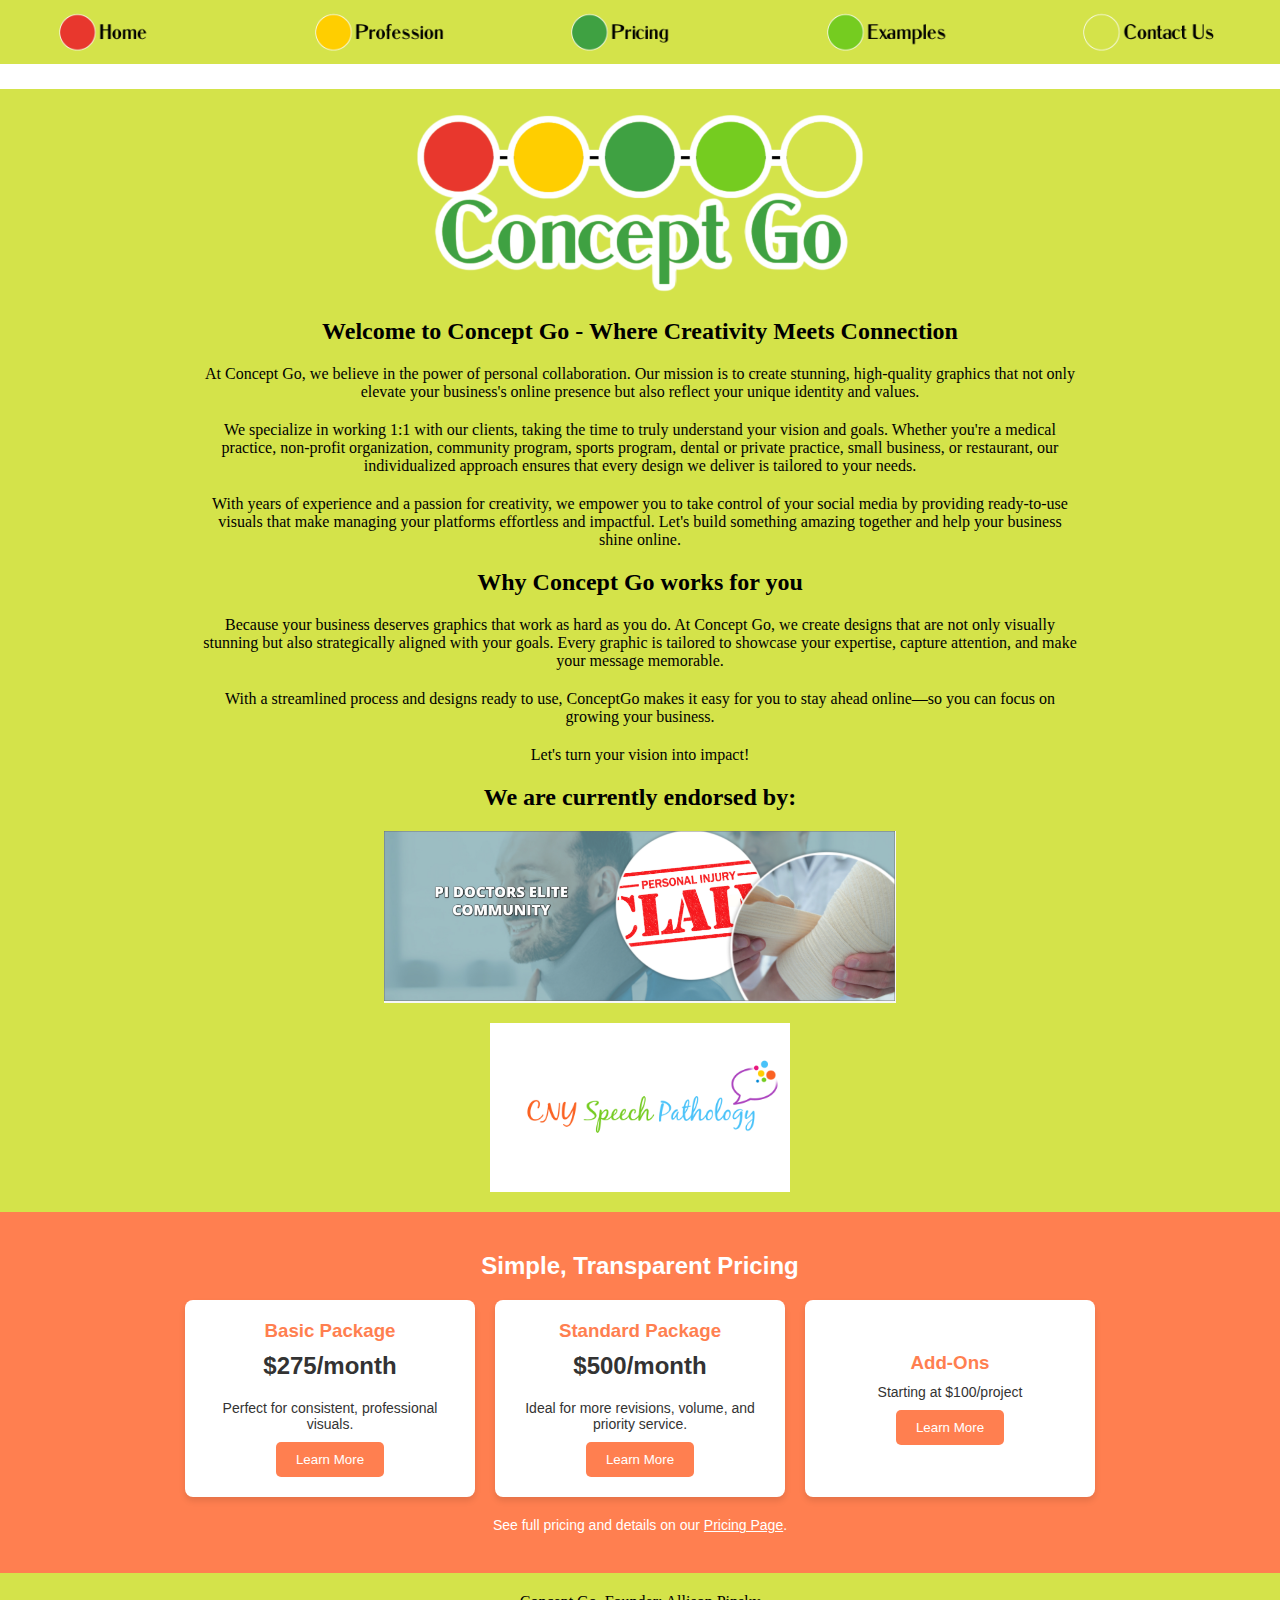
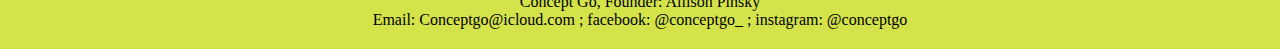
==== index.html @ bd17afea "Add files via upload" ====
<!DOCTYPE html>
<html lang="en">
<head>
    <meta charset="UTF-8">
    <meta name="viewport" content="width=device-width, initial-scale=1.0">
    <title>Concept Go</title>
    <style>
        body {
            background-color: #D4E34A;
            margin: 0;
            padding: 0;
            box-sizing: border-box;
            overflow-x: hidden; /* Prevent horizontal scrolling */
        }
        #content {
            width: 100%;
            margin: 0 auto;
        }
        h2, h3, p {
            margin: 20px auto;
            max-width: 1200px;
            text-align: center;
            margin-left: 200px;
            margin-right: 200px;
        }
        #top_bar {
            background-color: rgb(255, 255, 255);
            height: 25px; /* Halved height */
        }
        table {
            width: 100%;
            border-collapse: collapse;
        }
        table th {
            text-align: center;
            padding: 10px;
        }
        img {
            max-width: 100%;
            height: auto;
            display: block;
            margin: auto;
        }
    </style>
</head>
<body>
    
    <table>
        <thead>
            <tr>
                <th><a href="ACindex.html"><img src="Logo Home CG.png" alt = "HOME" width = 150px></th>
                <th><a href="ProfessionCG.html"><img src="Cody- Profession (1).png" alt = "profession" width = 150px></th>
                <th><a href="Pricing Page.html"><img src="Logo pricing cg.png" alt = "profession" width = 150px></th>
                <th><a href="Example Page.html"><img src="logo examples CG.png" alt = "profession" width = 150px></th>
                <th><a href="Contact Us Page.html"><img src="logo contact us CG.png" alt = "profession" width = 150px></th>
            </tr>
        </thead>
    </table>

    <div id="top_bar"></div> <!-- White bar with no text -->

    <h2><img src="Cody version - website.png" alt="Banner Image"></h2>

    <h2>Welcome to Concept Go - Where Creativity Meets Connection</h2>
    <p>At Concept Go, we believe in the power of personal collaboration. Our mission is to create stunning, high-quality graphics that not only elevate your business's online presence but also reflect your unique identity and values.</p>
     <p>We specialize in working 1:1 with our clients, taking the time to truly understand your vision and goals. Whether you're a medical practice, non-profit organization, community program, sports program, dental or private practice, small business, or restaurant, our individualized approach ensures that every design we deliver is tailored to your needs.</p>
     <p> With years of experience and a passion for creativity, we empower you to take control of your social media by providing ready-to-use visuals that make managing your platforms effortless and impactful. Let's build something amazing together and help your business shine online.</p>




     
    
    <h2>Why Concept Go works for you</h2>
    <p>Because your business deserves graphics that work as hard as you do. At Concept Go, we create designs that are not only visually stunning but also strategically aligned with your goals. Every graphic is tailored to showcase your expertise, capture attention, and make your message memorable.</p>
    <p>With a streamlined process and designs ready to use, ConceptGo makes it easy for you to stay ahead online—so you can focus on growing your business.</p>
    <p>Let's turn your vision into impact!</p>




    <h2>We are currently endorsed by:</h2>
    <div style="position: relative; text-align: center; width: 40%; margin: auto;">
        <img src="PI doctors.png" alt="PI Doctors">
    </div>
<p></p>

    <img src="Emilia Logo transparent copy 2.png" width = 300px>



    <p></p>
 




    <div style="text-align: center; background-color: #FF7F50; padding: 20px; color: #fff; font-family: Arial, sans-serif;">
        <h2>Simple, Transparent Pricing</h2>
<div style="display: flex; justify-content: center; gap: 20px; margin-top: 20px;">
  <!-- Basic Package -->
  <div style="background-color: #fff; color: #333; padding: 20px; border-radius: 8px; box-shadow: 0 4px 6px rgba(0,0,0,0.1); width: 250px; text-align: center; display: flex; flex-direction: column; align-items: center; justify-content: center;">
    <h3 style="color: #FF7F50; margin: 0;">Basic Package</h3>
    <p style="font-size: 24px; font-weight: bold; margin: 10px 0;">$275/month</p>
    <p style="font-size: 14px; margin: 10px 0;">Perfect for consistent, professional visuals.</p>
    <a href="Pricing Page.html" style="text-decoration: none;">
      <button style="background-color: #FF7F50; color: #fff; border: none; padding: 10px 20px; border-radius: 5px; cursor: pointer;">
        Learn More
      </button>
    </a>
  </div>
  <!-- Standard Package -->
  <div style="background-color: #fff; color: #333; padding: 20px; border-radius: 8px; box-shadow: 0 4px 6px rgba(0,0,0,0.1); width: 250px; text-align: center; display: flex; flex-direction: column; align-items: center; justify-content: center;">
    <h3 style="color: #FF7F50; margin: 0;">Standard Package</h3>
    <p style="font-size: 24px; font-weight: bold; margin: 10px 0;">$500/month</p>
    <p style="font-size: 14px; margin: 10px 0;">Ideal for more revisions, volume, and priority service.</p>
    <a href="Pricing Page.html" style="text-decoration: none;">
      <button style="background-color: #FF7F50; color: #fff; border: none; padding: 10px 20px; border-radius: 5px; cursor: pointer;">
        Learn More
      </button>
    </a>
  </div>
  <!-- Add-Ons -->
  <div style="background-color: #fff; color: #333; padding: 20px; border-radius: 8px; box-shadow: 0 4px 6px rgba(0,0,0,0.1); width: 250px; text-align: center; display: flex; flex-direction: column; align-items: center; justify-content: center;">
    <h3 style="color: #FF7F50; margin: 0;">Add-Ons</h3>
    <p style="font-size: 14px; margin: 10px 0;">Starting at $100/project</p>
    <a href="Pricing Page.html" style="text-decoration: none;">
      <button style="background-color: #FF7F50; color: #fff; border: none; padding: 10px 20px; border-radius: 5px; cursor: pointer;">
        Learn More
      </button>
    </a>
  </div>
</div>
<p style="margin-top: 20px; font-size: 14px;">
  See full pricing and details on our <a href="Pricing Page.html" style="color: #fff; text-decoration: underline;">Pricing Page</a>.
</p>
</div>
    
    

    <p> Concept Go,    Founder: Allison Pinsky  <br>  
        Email: Conceptgo@icloud.com ;  facebook: @conceptgo_ ;   instagram: @conceptgo</p>
</body>
</html>
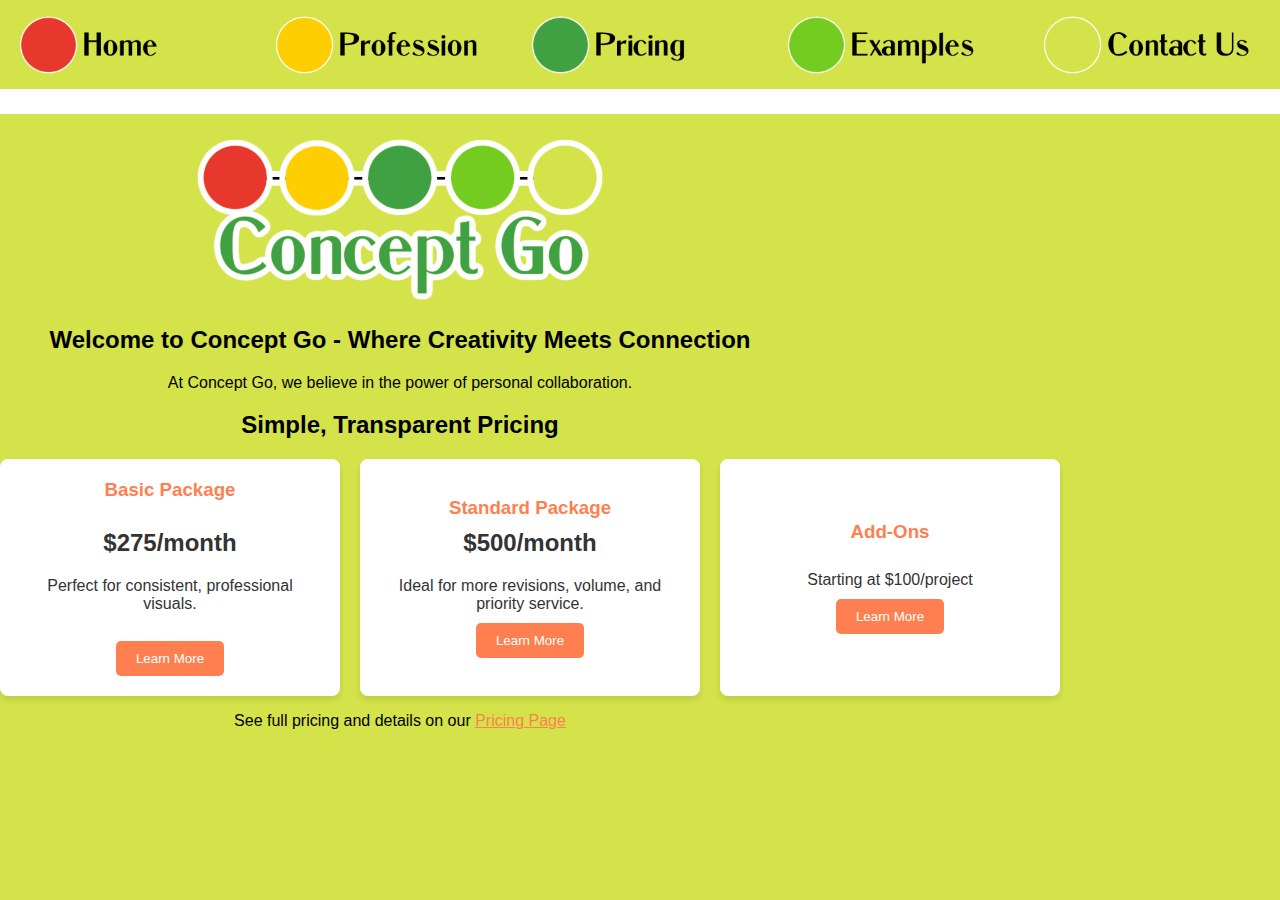
==== commit 86d4ce3a: "Add files via upload" ====
--- a/index.html
+++ b/index.html
@@ -1,144 +1,156 @@
 <!DOCTYPE html>
 <html lang="en">
 <head>
-    <meta charset="UTF-8">
-    <meta name="viewport" content="width=device-width, initial-scale=1.0">
-    <title>Concept Go</title>
-    <style>
-        body {
+<meta charset="UTF-8">
+<meta name="viewport" content="width=device-width, initial-scale=1.0">
+<meta http-equiv="X-UA-Compatible" content="ie=edge">
+<title>Concept Go</title>
+<style>
+body {
             background-color: #D4E34A;
-            margin: 0;
-            padding: 0;
-            box-sizing: border-box;
-            overflow-x: hidden; /* Prevent horizontal scrolling */
-        }
-        #content {
-            width: 100%;
-            margin: 0 auto;
-        }
-        h2, h3, p {
-            margin: 20px auto;
-            max-width: 1200px;
+            margin: 0px;
+            padding: 0px;
+            box-sizing:border-box;
+            overflow-x: hidden;
+            font-family: Arial, sans-serif;
+}
+
+#content {
+          width: 100%;
+          margin: 0 auto;
+}
+   
+h2, h3, p {
+            margin: 20 px auto;
+            max-width: 800px;
             text-align: center;
-            margin-left: 200px;
-            margin-right: 200px;
-        }
-        #top_bar {
-            background-color: rgb(255, 255, 255);
-            height: 25px; /* Halved height */
-        }
-        table {
-            width: 100%;
-            border-collapse: collapse;
-        }
-        table th {
-            text-align: center;
-            padding: 10px;
-        }
-        img {
-            max-width: 100%;
-            height: auto;
-            display: block;
-            margin: auto;
-        }
-    </style>
+}
+
+#top_bar {
+  background-color: #fff;
+  height: 25px;
+}
+table {
+  width: 100%;
+  border-collapse: collapse;
+}
+table th {
+  text-align: center;
+  padding: 10px;
+}
+img {
+  max-width: 100%;
+  height: auto;
+  display: block;
+  margin: auto;
+}
+
+/* Responsive Pricing Section */
+.pricing-container {
+  display: flex;
+  flex-wrap: wrap;
+  justify-content: flex;
+  gap: 20px;
+  margin-top: 20px;
+}
+ 
+
+.pricing-card {
+  background-color:#fff ;
+  color: #333;
+  padding: 20px;
+  border-radius: 8px;
+  box-shadow: 0 4px 6px rgba(0,0,0,0.1);
+  width: 100%;
+  max-width: 300px;
+  text-align: center;
+  display: flex;
+  flex-direction: column;
+  align-items: center;
+  justify-content: center;
+}
+
+.pricing-card h3 {
+  color: #FF7F50;
+  margin: 0;
+  }
+.pricing-card p {
+  margin: 10px 0;
+}
+.pricing-card a {
+ text-decoration: none;
+}
+.pricing-card button {
+ background-color: #FF7F50;
+ color: #fff;
+ border:  none;
+ padding: 10px 20px;
+ border-radius: 5px;
+ cursor: pointer;
+}
+/* Media Queries for Responsiveness */
+@media (max-width: 768px) {
+    h3, p {
+    margin: 10px auto;
+    padding: 0 10px;
+}
+table th img {
+max-width: 100px;
+}
+}
+@media (max-width: 480px) {
+h2, h3, p {
+font-size: 16px;
+}
+table th img {
+max-width: 80px;
+}
+}
+</style>
 </head>
 <body>
-    
-    <table>
-        <thead>
-            <tr>
-                <th><a href="ACindex.html"><img src="Logo Home CG.png" alt = "HOME" width = 150px></th>
-                <th><a href="ProfessionCG.html"><img src="Cody- Profession (1).png" alt = "profession" width = 150px></th>
-                <th><a href="Pricing Page.html"><img src="Logo pricing cg.png" alt = "profession" width = 150px></th>
-                <th><a href="Example Page.html"><img src="logo examples CG.png" alt = "profession" width = 150px></th>
-                <th><a href="Contact Us Page.html"><img src="logo contact us CG.png" alt = "profession" width = 150px></th>
-            </tr>
-        </thead>
-    </table>
+<table>
+<thead>
+<tr>
+<th><a href="index.html"><img src="Logo Home CG.png" alt="HOME"></a></th>
+<th><a href="ProfessionCG.html"><img src="Cody- Profession (1).png" alt="Profession"></a></th>
+<th><a href="Pricing Page.html"><img src="Logo pricing cg.png" alt="Pricing"></a></th>
+<th><a href="Example Page.html"><img src="logo examples CG.png" alt="Examples"></a></th>
+<th><a href="Contact Us Page.html"><img src="logo contact us CG.png" alt="Contact Us"></a></th>
+</tr>
+</thead>
+</table>
 
-    <div id="top_bar"></div> <!-- White bar with no text -->
+<div id="top_bar"></div>
 
-    <h2><img src="Cody version - website.png" alt="Banner Image"></h2>
+<h2><img src="Cody version - website.png" alt="Banner Image"></h2>
+<h2>Welcome to Concept Go - Where Creativity Meets Connection</h2>
+<p>At Concept Go, we believe in the power of personal collaboration.</p>
 
-    <h2>Welcome to Concept Go - Where Creativity Meets Connection</h2>
-    <p>At Concept Go, we believe in the power of personal collaboration. Our mission is to create stunning, high-quality graphics that not only elevate your business's online presence but also reflect your unique identity and values.</p>
-     <p>We specialize in working 1:1 with our clients, taking the time to truly understand your vision and goals. Whether you're a medical practice, non-profit organization, community program, sports program, dental or private practice, small business, or restaurant, our individualized approach ensures that every design we deliver is tailored to your needs.</p>
-     <p> With years of experience and a passion for creativity, we empower you to take control of your social media by providing ready-to-use visuals that make managing your platforms effortless and impactful. Let's build something amazing together and help your business shine online.</p>
+<h2>Simple, Transparent Pricing</h2>
+<div class="pricing-container">
+<!-- Basic Package -->
+<div class="pricing-card">
+<h3>Basic Package</h3>
+            <p style="font-size: 24px; font-weight: bold;">$275/month</p>
+<p>Perfect for consistent, professional visuals.</p>
+            <a href="Pricing Page.html"><button>Learn More</button></a>
+</div>
+<!-- Standard Package -->
+<div class="pricing-card">
+<h3>Standard Package</h3>
+<p style="font-size: 24px; font-weight: bold;">$500/month</p>
+<p>Ideal for more revisions, volume, and priority service.</p>
+<a href="Pricing Page.html"><button>Learn More</button></a>
+</div>
+<!-- Add-Ons -->
+<div class="pricing-card">
+<h3>Add-Ons</h3>
+            <p>Starting at $100/project</p>
+<a href="Pricing Page.html"><button>Learn More</button></a>
+</div>
+</div>
 
-
-
-
-     
-    
-    <h2>Why Concept Go works for you</h2>
-    <p>Because your business deserves graphics that work as hard as you do. At Concept Go, we create designs that are not only visually stunning but also strategically aligned with your goals. Every graphic is tailored to showcase your expertise, capture attention, and make your message memorable.</p>
-    <p>With a streamlined process and designs ready to use, ConceptGo makes it easy for you to stay ahead online—so you can focus on growing your business.</p>
-    <p>Let's turn your vision into impact!</p>
-
-
-
-
-    <h2>We are currently endorsed by:</h2>
-    <div style="position: relative; text-align: center; width: 40%; margin: auto;">
-        <img src="PI doctors.png" alt="PI Doctors">
-    </div>
-<p></p>
-
-    <img src="Emilia Logo transparent copy 2.png" width = 300px>
-
-
-
-    <p></p>
- 
-
-
-
-
-    <div style="text-align: center; background-color: #FF7F50; padding: 20px; color: #fff; font-family: Arial, sans-serif;">
-        <h2>Simple, Transparent Pricing</h2>
-<div style="display: flex; justify-content: center; gap: 20px; margin-top: 20px;">
-  <!-- Basic Package -->
-  <div style="background-color: #fff; color: #333; padding: 20px; border-radius: 8px; box-shadow: 0 4px 6px rgba(0,0,0,0.1); width: 250px; text-align: center; display: flex; flex-direction: column; align-items: center; justify-content: center;">
-    <h3 style="color: #FF7F50; margin: 0;">Basic Package</h3>
-    <p style="font-size: 24px; font-weight: bold; margin: 10px 0;">$275/month</p>
-    <p style="font-size: 14px; margin: 10px 0;">Perfect for consistent, professional visuals.</p>
-    <a href="Pricing Page.html" style="text-decoration: none;">
-      <button style="background-color: #FF7F50; color: #fff; border: none; padding: 10px 20px; border-radius: 5px; cursor: pointer;">
-        Learn More
-      </button>
-    </a>
-  </div>
-  <!-- Standard Package -->
-  <div style="background-color: #fff; color: #333; padding: 20px; border-radius: 8px; box-shadow: 0 4px 6px rgba(0,0,0,0.1); width: 250px; text-align: center; display: flex; flex-direction: column; align-items: center; justify-content: center;">
-    <h3 style="color: #FF7F50; margin: 0;">Standard Package</h3>
-    <p style="font-size: 24px; font-weight: bold; margin: 10px 0;">$500/month</p>
-    <p style="font-size: 14px; margin: 10px 0;">Ideal for more revisions, volume, and priority service.</p>
-    <a href="Pricing Page.html" style="text-decoration: none;">
-      <button style="background-color: #FF7F50; color: #fff; border: none; padding: 10px 20px; border-radius: 5px; cursor: pointer;">
-        Learn More
-      </button>
-    </a>
-  </div>
-  <!-- Add-Ons -->
-  <div style="background-color: #fff; color: #333; padding: 20px; border-radius: 8px; box-shadow: 0 4px 6px rgba(0,0,0,0.1); width: 250px; text-align: center; display: flex; flex-direction: column; align-items: center; justify-content: center;">
-    <h3 style="color: #FF7F50; margin: 0;">Add-Ons</h3>
-    <p style="font-size: 14px; margin: 10px 0;">Starting at $100/project</p>
-    <a href="Pricing Page.html" style="text-decoration: none;">
-      <button style="background-color: #FF7F50; color: #fff; border: none; padding: 10px 20px; border-radius: 5px; cursor: pointer;">
-        Learn More
-      </button>
-    </a>
-  </div>
-</div>
-<p style="margin-top: 20px; font-size: 14px;">
-  See full pricing and details on our <a href="Pricing Page.html" style="color: #fff; text-decoration: underline;">Pricing Page</a>.
-</p>
-</div>
-    
-    
-
-    <p> Concept Go,    Founder: Allison Pinsky  <br>  
-        Email: Conceptgo@icloud.com ;  facebook: @conceptgo_ ;   instagram: @conceptgo</p>
+<p style="text-align: center;">See full pricing and details on our <a href="Pricing Page.html" style="color: #FF7F50; text-decoration: underline;">Pricing Page</a></p>
 </body>
-</html>
+</html>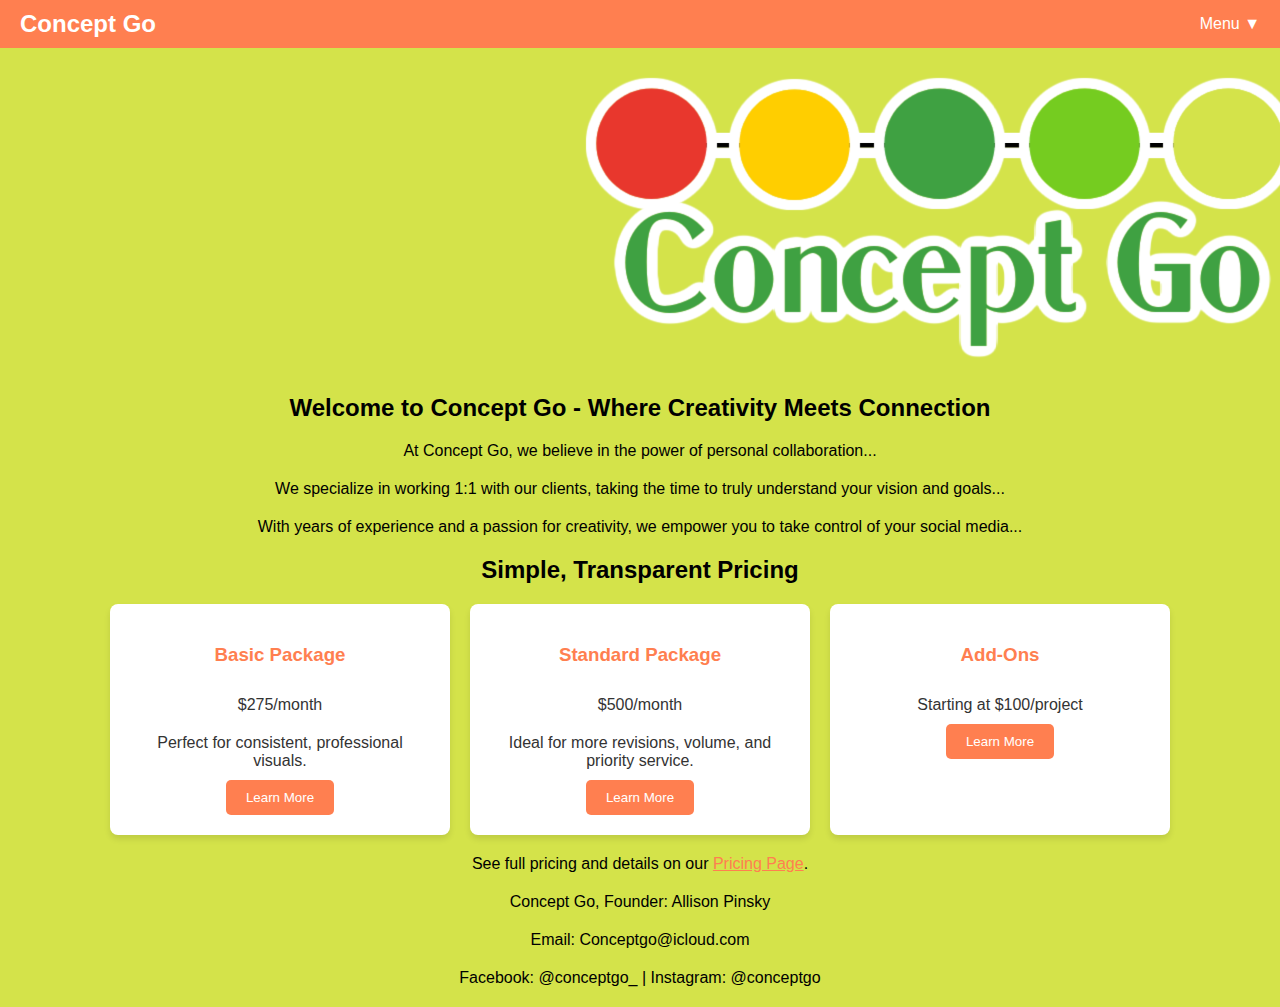
==== commit caa0cb58: "Add files via upload" ====
--- a/index.html
+++ b/index.html
@@ -6,151 +6,169 @@
 <meta http-equiv="X-UA-Compatible" content="ie=edge">
 <title>Concept Go</title>
 <style>
-body {
-            background-color: #D4E34A;
-            margin: 0px;
-            padding: 0px;
-            box-sizing:border-box;
-            overflow-x: hidden;
-            font-family: Arial, sans-serif;
+ body {
+background-color: #D4E34A;
+margin: 0;
+padding: 0;
+box-sizing: border-box;
+font-family: Arial, sans-serif;
 }
 
-#content {
-          width: 100%;
-          margin: 0 auto;
-}
-   
-h2, h3, p {
-            margin: 20 px auto;
-            max-width: 800px;
-            text-align: center;
+header {
+background-color: #FF7F50;
+color: white;
+display: flex;
+justify-content: space-between;
+align-items: center;
+padding: 10px 20px;
 }
 
-#top_bar {
-  background-color: #fff;
-  height: 25px;
-}
-table {
-  width: 100%;
-  border-collapse: collapse;
-}
-table th {
-  text-align: center;
-  padding: 10px;
-}
-img {
-  max-width: 100%;
-  height: auto;
-  display: block;
-  margin: auto;
+.brand {
+font-size: 24px;
+font-weight: bold;
 }
 
-/* Responsive Pricing Section */
+.dropdown {
+position: relative;
+display: inline-block;
+}
+
+.dropdown-menu {
+display: none;
+position: absolute;
+background-color: white;
+color: black;
+min-width: 160px;
+box-shadow: 0 4px 8px rgba(0, 0, 0, 0.1);
+z-index: 1;
+}
+
+.dropdown-menu a {
+color: black;
+text-decoration: none;
+display: block;
+padding: 10px;
+}
+
+.dropdown-menu a:hover {
+background-color: #FF7F50;
+color: white;
+}
+
+.dropdown:hover .dropdown-menu {
+display: block;
+}
+
+h2, h3, p {
+margin: 20px auto;
+text-align: center;
+max-width: 800px;
+}
+
 .pricing-container {
-  display: flex;
-  flex-wrap: wrap;
-  justify-content: flex;
-  gap: 20px;
-  margin-top: 20px;
+display: flex;
+flex-wrap: wrap;
+justify-content: center;
+gap: 20px;
+margin: 20px auto;
 }
- 
 
 .pricing-card {
-  background-color:#fff ;
-  color: #333;
-  padding: 20px;
-  border-radius: 8px;
-  box-shadow: 0 4px 6px rgba(0,0,0,0.1);
-  width: 100%;
-  max-width: 300px;
-  text-align: center;
-  display: flex;
-  flex-direction: column;
-  align-items: center;
-  justify-content: center;
+background-color: #fff;
+color: #333;
+padding: 20px;
+border-radius: 8px;
+box-shadow: 0 4px 6px rgba(0, 0, 0, 0.1);
+width: 100%;
+max-width: 300px;
+text-align: center;
+display: flex;
+flex-direction: column;
+align-items: center;
 }
 
 .pricing-card h3 {
-  color: #FF7F50;
-  margin: 0;
-  }
+color: #FF7F50;
+}
+
 .pricing-card p {
-  margin: 10px 0;
+margin: 10px 0;
 }
-.pricing-card a {
- text-decoration: none;
+
+.pricing-card button {
+background-color: #FF7F50;
+color: white;
+border: none;
+padding: 10px 20px;
+border-radius: 5px;
+cursor: pointer;
 }
-.pricing-card button {
- background-color: #FF7F50;
- color: #fff;
- border:  none;
- padding: 10px 20px;
- border-radius: 5px;
- cursor: pointer;
+
+footer {
+text-align: center;
+margin-top: 20px;
 }
-/* Media Queries for Responsiveness */
+
 @media (max-width: 768px) {
-    h3, p {
-    margin: 10px auto;
-    padding: 0 10px;
+h2, h3, p {
+margin: 10px auto;
+padding: 0 10px;
 }
-table th img {
-max-width: 100px;
-}
-}
-@media (max-width: 480px) {
-h2, h3, p {
-font-size: 16px;
-}
-table th img {
-max-width: 80px;
+
+.pricing-card {
+max-width: 90%;
 }
 }
 </style>
 </head>
 <body>
-<table>
-<thead>
-<tr>
-<th><a href="index.html"><img src="Logo Home CG.png" alt="HOME"></a></th>
-<th><a href="ProfessionCG.html"><img src="Cody- Profession (1).png" alt="Profession"></a></th>
-<th><a href="Pricing Page.html"><img src="Logo pricing cg.png" alt="Pricing"></a></th>
-<th><a href="Example Page.html"><img src="logo examples CG.png" alt="Examples"></a></th>
-<th><a href="Contact Us Page.html"><img src="logo contact us CG.png" alt="Contact Us"></a></th>
-</tr>
-</thead>
-</table>
-
-<div id="top_bar"></div>
+<header>
+<div class="brand">Concept Go</div>
+<div class="dropdown">
+<span style="cursor: pointer;">Menu ▼</span>
+<div class="dropdown-menu">
+<a href="index.html">Home</a>
+<a href="ProfessionCG.html">Profession</a>
+<a href="Pricing Page.html">Pricing</a>
+<a href="Example Page.html">Examples</a>
+<a href="Contact Us Page.html">Contact Us</a>
+</div>
+</div>
+</header>
 
 <h2><img src="Cody version - website.png" alt="Banner Image"></h2>
 <h2>Welcome to Concept Go - Where Creativity Meets Connection</h2>
-<p>At Concept Go, we believe in the power of personal collaboration.</p>
+<p>At Concept Go, we believe in the power of personal collaboration...</p>
+<p>We specialize in working 1:1 with our clients, taking the time to truly understand your vision and goals...</p>
+<p>With years of experience and a passion for creativity, we empower you to take control of your social media...</p>
 
 <h2>Simple, Transparent Pricing</h2>
 <div class="pricing-container">
-<!-- Basic Package -->
 <div class="pricing-card">
 <h3>Basic Package</h3>
-            <p style="font-size: 24px; font-weight: bold;">$275/month</p>
+<p>$275/month</p>
 <p>Perfect for consistent, professional visuals.</p>
-            <a href="Pricing Page.html"><button>Learn More</button></a>
+<button onclick="location.href='Pricing Page.html'">Learn More</button>
 </div>
-<!-- Standard Package -->
 <div class="pricing-card">
 <h3>Standard Package</h3>
-<p style="font-size: 24px; font-weight: bold;">$500/month</p>
+<p>$500/month</p>
 <p>Ideal for more revisions, volume, and priority service.</p>
-<a href="Pricing Page.html"><button>Learn More</button></a>
+<button onclick="location.href='Pricing Page.html'">Learn More</button>
 </div>
-<!-- Add-Ons -->
 <div class="pricing-card">
 <h3>Add-Ons</h3>
-            <p>Starting at $100/project</p>
-<a href="Pricing Page.html"><button>Learn More</button></a>
+<p>Starting at $100/project</p>
+<button onclick="location.href='Pricing Page.html'">Learn More</button>
 </div>
 </div>
 
-<p style="text-align: center;">See full pricing and details on our <a href="Pricing Page.html" style="color: #FF7F50; text-decoration: underline;">Pricing Page</a></p>
+<p style="text-align: center;">See full pricing and details on our <a href="Pricing Page.html" style="color: #FF7F50; text-decoration: underline;">Pricing Page</a>.</p>
+
+<footer>
+<p>Concept Go, Founder: Allison Pinsky</p>
+<p>Email: Conceptgo@icloud.com</p>
+<p>Facebook: @conceptgo_ | Instagram: @conceptgo</p>
+</footer>
 </body>
 </html>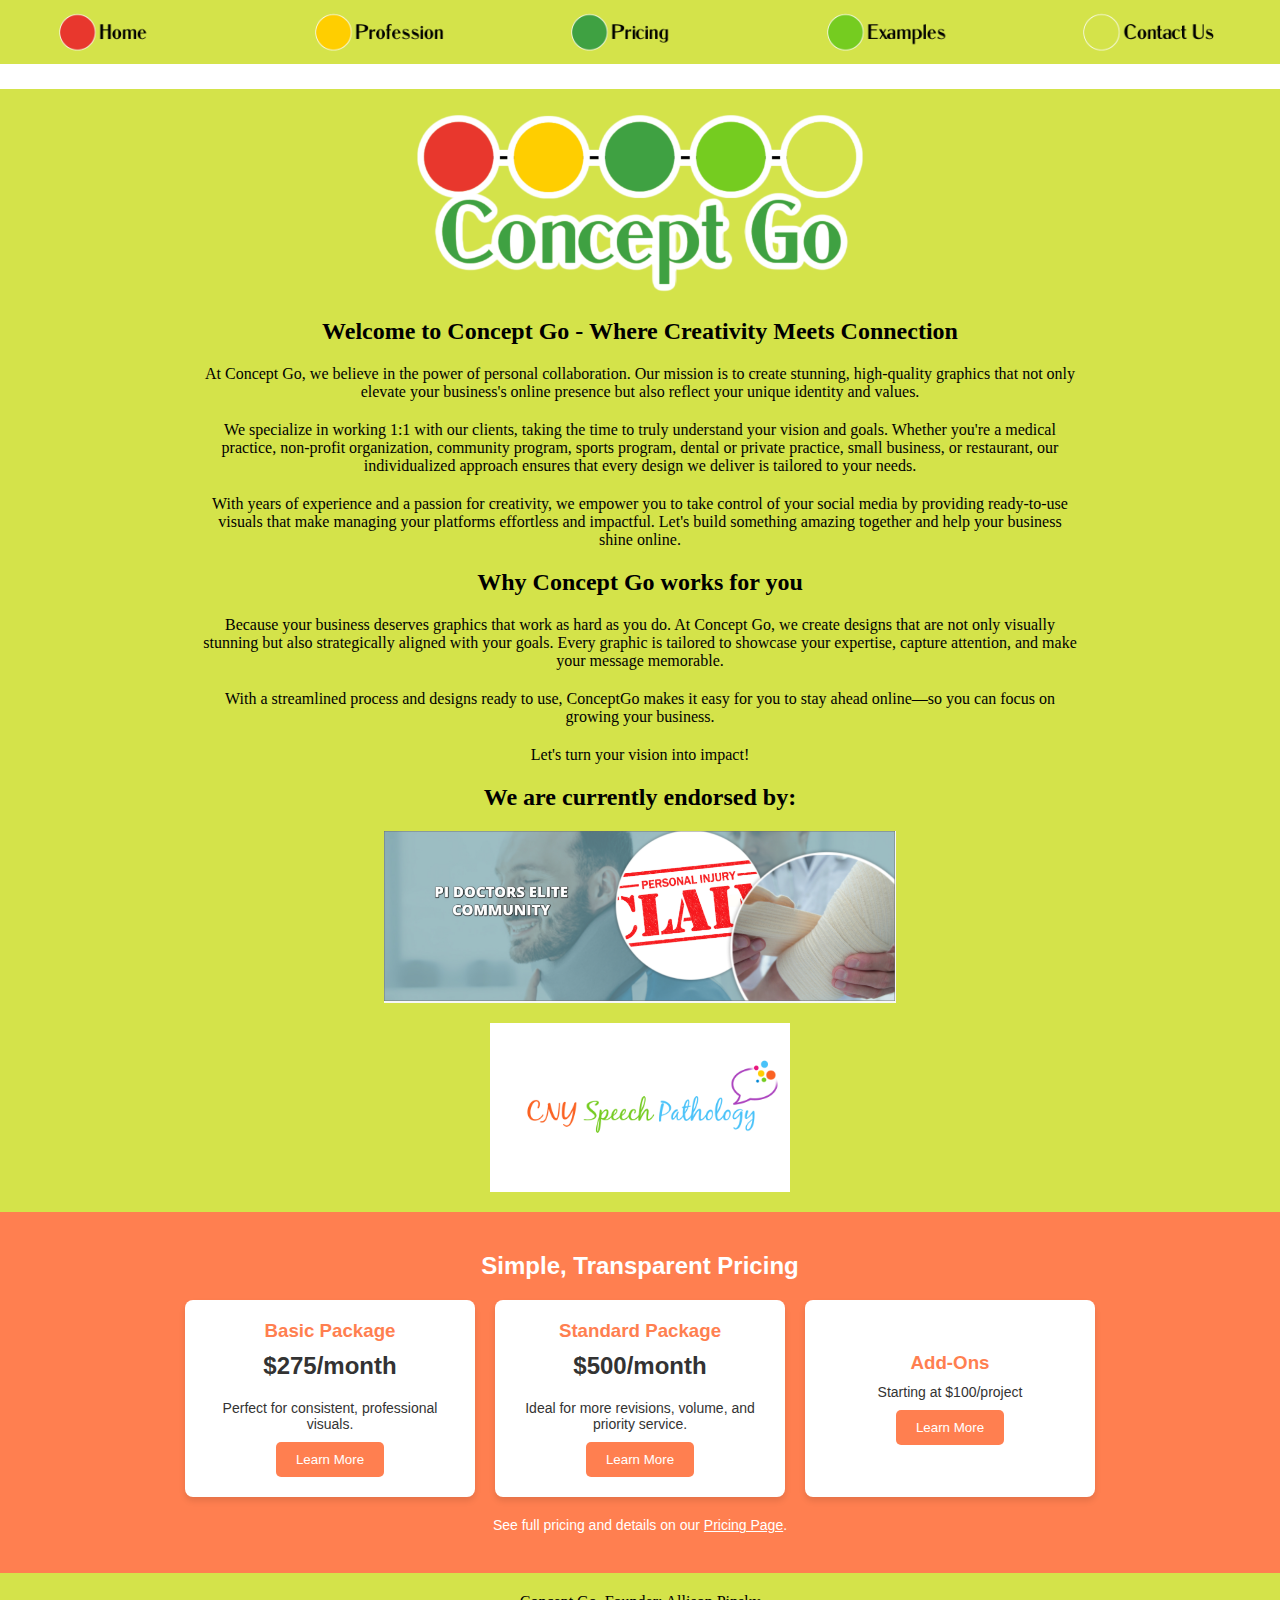
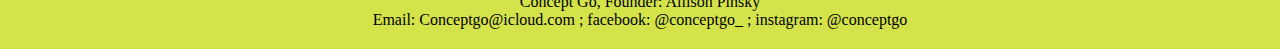
==== commit 00ef8779: "Add files via upload" ====
--- a/index.html
+++ b/index.html
@@ -1,174 +1,145 @@
 <!DOCTYPE html>
 <html lang="en">
 <head>
-<meta charset="UTF-8">
-<meta name="viewport" content="width=device-width, initial-scale=1.0">
-<meta http-equiv="X-UA-Compatible" content="ie=edge">
-<title>Concept Go</title>
-<style>
- body {
-background-color: #D4E34A;
-margin: 0;
-padding: 0;
-box-sizing: border-box;
-font-family: Arial, sans-serif;
-}
-
-header {
-background-color: #FF7F50;
-color: white;
-display: flex;
-justify-content: space-between;
-align-items: center;
-padding: 10px 20px;
-}
-
-.brand {
-font-size: 24px;
-font-weight: bold;
-}
-
-.dropdown {
-position: relative;
-display: inline-block;
-}
-
-.dropdown-menu {
-display: none;
-position: absolute;
-background-color: white;
-color: black;
-min-width: 160px;
-box-shadow: 0 4px 8px rgba(0, 0, 0, 0.1);
-z-index: 1;
-}
-
-.dropdown-menu a {
-color: black;
-text-decoration: none;
-display: block;
-padding: 10px;
-}
-
-.dropdown-menu a:hover {
-background-color: #FF7F50;
-color: white;
-}
-
-.dropdown:hover .dropdown-menu {
-display: block;
-}
-
-h2, h3, p {
-margin: 20px auto;
-text-align: center;
-max-width: 800px;
-}
-
-.pricing-container {
-display: flex;
-flex-wrap: wrap;
-justify-content: center;
-gap: 20px;
-margin: 20px auto;
-}
-
-.pricing-card {
-background-color: #fff;
-color: #333;
-padding: 20px;
-border-radius: 8px;
-box-shadow: 0 4px 6px rgba(0, 0, 0, 0.1);
-width: 100%;
-max-width: 300px;
-text-align: center;
-display: flex;
-flex-direction: column;
-align-items: center;
-}
-
-.pricing-card h3 {
-color: #FF7F50;
-}
-
-.pricing-card p {
-margin: 10px 0;
-}
-
-.pricing-card button {
-background-color: #FF7F50;
-color: white;
-border: none;
-padding: 10px 20px;
-border-radius: 5px;
-cursor: pointer;
-}
-
-footer {
-text-align: center;
-margin-top: 20px;
-}
-
-@media (max-width: 768px) {
-h2, h3, p {
-margin: 10px auto;
-padding: 0 10px;
-}
-
-.pricing-card {
-max-width: 90%;
-}
-}
-</style>
+    <meta charset="UTF-8">
+    <meta name="viewport" content="width=device-width, initial-scale=1.0", viewport-fit=cover>
+    <meta http-equiv="X-UA-Compatible" content="ie=edge">
+    <title>Concept Go</title>
+    <style>
+        body {
+            background-color: #D4E34A;
+            margin: 0;
+            padding: 0;
+            box-sizing: border-box;
+            overflow-x: hidden; /* Prevent horizontal scrolling */
+        }
+        #content {
+            width: 100%;
+            margin: 0 auto;
+        }
+        h2, h3, p {
+            margin: 20px auto;
+            max-width: 1200px;
+            text-align: center;
+            margin-left: 200px;
+            margin-right: 200px;
+        }
+        #top_bar {
+            background-color: rgb(255, 255, 255);
+            height: 25px; /* Halved height */
+        }
+        table {
+            width: 100%;
+            border-collapse: collapse;
+        }
+        table th {
+            text-align: center;
+            padding: 10px;
+        }
+        img {
+            max-width: 100%;
+            height: auto;
+            display: block;
+            margin: auto;
+        }
+    </style>
 </head>
 <body>
-<header>
-<div class="brand">Concept Go</div>
-<div class="dropdown">
-<span style="cursor: pointer;">Menu ▼</span>
-<div class="dropdown-menu">
-<a href="index.html">Home</a>
-<a href="ProfessionCG.html">Profession</a>
-<a href="Pricing Page.html">Pricing</a>
-<a href="Example Page.html">Examples</a>
-<a href="Contact Us Page.html">Contact Us</a>
+    
+    <table>
+        <thead>
+            <tr>
+                <th><a href="index.html"><img src="Logo Home CG.png" alt = "HOME" width = 150px></th>
+                <th><a href="ProfessionCG.html"><img src="Cody- Profession (1).png" alt = "profession" width = 150px></th>
+                <th><a href="Pricing Page.html"><img src="Logo pricing cg.png" alt = "profession" width = 150px></th>
+                <th><a href="Example Page.html"><img src="logo examples CG.png" alt = "profession" width = 150px></th>
+                <th><a href="Contact Us Page.html"><img src="logo contact us CG.png" alt = "profession" width = 150px></th>
+            </tr>
+        </thead>
+    </table>
+
+    <div id="top_bar"></div> <!-- White bar with no text -->
+
+    <h2><img src="Cody version - website.png" alt="Banner Image"></h2>
+
+    <h2>Welcome to Concept Go - Where Creativity Meets Connection</h2>
+    <p>At Concept Go, we believe in the power of personal collaboration. Our mission is to create stunning, high-quality graphics that not only elevate your business's online presence but also reflect your unique identity and values.</p>
+     <p>We specialize in working 1:1 with our clients, taking the time to truly understand your vision and goals. Whether you're a medical practice, non-profit organization, community program, sports program, dental or private practice, small business, or restaurant, our individualized approach ensures that every design we deliver is tailored to your needs.</p>
+     <p> With years of experience and a passion for creativity, we empower you to take control of your social media by providing ready-to-use visuals that make managing your platforms effortless and impactful. Let's build something amazing together and help your business shine online.</p>
+
+
+
+
+     
+    
+    <h2>Why Concept Go works for you</h2>
+    <p>Because your business deserves graphics that work as hard as you do. At Concept Go, we create designs that are not only visually stunning but also strategically aligned with your goals. Every graphic is tailored to showcase your expertise, capture attention, and make your message memorable.</p>
+    <p>With a streamlined process and designs ready to use, ConceptGo makes it easy for you to stay ahead online—so you can focus on growing your business.</p>
+    <p>Let's turn your vision into impact!</p>
+
+
+
+
+    <h2>We are currently endorsed by:</h2>
+    <div style="position: relative; text-align: center; width: 40%; margin: auto;">
+        <img src="PI doctors.png" alt="PI Doctors">
+    </div>
+<p></p>
+
+    <img src="Emilia Logo transparent copy 2.png" width = 300px>
+
+
+
+    <p></p>
+ 
+
+
+
+
+    <div style="text-align: center; background-color: #FF7F50; padding: 20px; color: #fff; font-family: Arial, sans-serif;">
+        <h2>Simple, Transparent Pricing</h2>
+<div style="display: flex; justify-content: center; gap: 20px; margin-top: 20px;">
+  <!-- Basic Package -->
+  <div style="background-color: #fff; color: #333; padding: 20px; border-radius: 8px; box-shadow: 0 4px 6px rgba(0,0,0,0.1); width: 250px; text-align: center; display: flex; flex-direction: column; align-items: center; justify-content: center;">
+    <h3 style="color: #FF7F50; margin: 0;">Basic Package</h3>
+    <p style="font-size: 24px; font-weight: bold; margin: 10px 0;">$275/month</p>
+    <p style="font-size: 14px; margin: 10px 0;">Perfect for consistent, professional visuals.</p>
+    <a href="Pricing Page.html" style="text-decoration: none;">
+      <button style="background-color: #FF7F50; color: #fff; border: none; padding: 10px 20px; border-radius: 5px; cursor: pointer;">
+        Learn More
+      </button>
+    </a>
+  </div>
+  <!-- Standard Package -->
+  <div style="background-color: #fff; color: #333; padding: 20px; border-radius: 8px; box-shadow: 0 4px 6px rgba(0,0,0,0.1); width: 250px; text-align: center; display: flex; flex-direction: column; align-items: center; justify-content: center;">
+    <h3 style="color: #FF7F50; margin: 0;">Standard Package</h3>
+    <p style="font-size: 24px; font-weight: bold; margin: 10px 0;">$500/month</p>
+    <p style="font-size: 14px; margin: 10px 0;">Ideal for more revisions, volume, and priority service.</p>
+    <a href="Pricing Page.html" style="text-decoration: none;">
+      <button style="background-color: #FF7F50; color: #fff; border: none; padding: 10px 20px; border-radius: 5px; cursor: pointer;">
+        Learn More
+      </button>
+    </a>
+  </div>
+  <!-- Add-Ons -->
+  <div style="background-color: #fff; color: #333; padding: 20px; border-radius: 8px; box-shadow: 0 4px 6px rgba(0,0,0,0.1); width: 250px; text-align: center; display: flex; flex-direction: column; align-items: center; justify-content: center;">
+    <h3 style="color: #FF7F50; margin: 0;">Add-Ons</h3>
+    <p style="font-size: 14px; margin: 10px 0;">Starting at $100/project</p>
+    <a href="Pricing Page.html" style="text-decoration: none;">
+      <button style="background-color: #FF7F50; color: #fff; border: none; padding: 10px 20px; border-radius: 5px; cursor: pointer;">
+        Learn More
+      </button>
+    </a>
+  </div>
 </div>
+<p style="margin-top: 20px; font-size: 14px;">
+  See full pricing and details on our <a href="Pricing Page.html" style="color: #fff; text-decoration: underline;">Pricing Page</a>.
+</p>
 </div>
-</header>
+    
+    
 
-<h2><img src="Cody version - website.png" alt="Banner Image"></h2>
-<h2>Welcome to Concept Go - Where Creativity Meets Connection</h2>
-<p>At Concept Go, we believe in the power of personal collaboration...</p>
-<p>We specialize in working 1:1 with our clients, taking the time to truly understand your vision and goals...</p>
-<p>With years of experience and a passion for creativity, we empower you to take control of your social media...</p>
-
-<h2>Simple, Transparent Pricing</h2>
-<div class="pricing-container">
-<div class="pricing-card">
-<h3>Basic Package</h3>
-<p>$275/month</p>
-<p>Perfect for consistent, professional visuals.</p>
-<button onclick="location.href='Pricing Page.html'">Learn More</button>
-</div>
-<div class="pricing-card">
-<h3>Standard Package</h3>
-<p>$500/month</p>
-<p>Ideal for more revisions, volume, and priority service.</p>
-<button onclick="location.href='Pricing Page.html'">Learn More</button>
-</div>
-<div class="pricing-card">
-<h3>Add-Ons</h3>
-<p>Starting at $100/project</p>
-<button onclick="location.href='Pricing Page.html'">Learn More</button>
-</div>
-</div>
-
-<p style="text-align: center;">See full pricing and details on our <a href="Pricing Page.html" style="color: #FF7F50; text-decoration: underline;">Pricing Page</a>.</p>
-
-<footer>
-<p>Concept Go, Founder: Allison Pinsky</p>
-<p>Email: Conceptgo@icloud.com</p>
-<p>Facebook: @conceptgo_ | Instagram: @conceptgo</p>
-</footer>
+    <p> Concept Go,    Founder: Allison Pinsky  <br>  
+        Email: Conceptgo@icloud.com ;  facebook: @conceptgo_ ;   instagram: @conceptgo</p>
 </body>
 </html>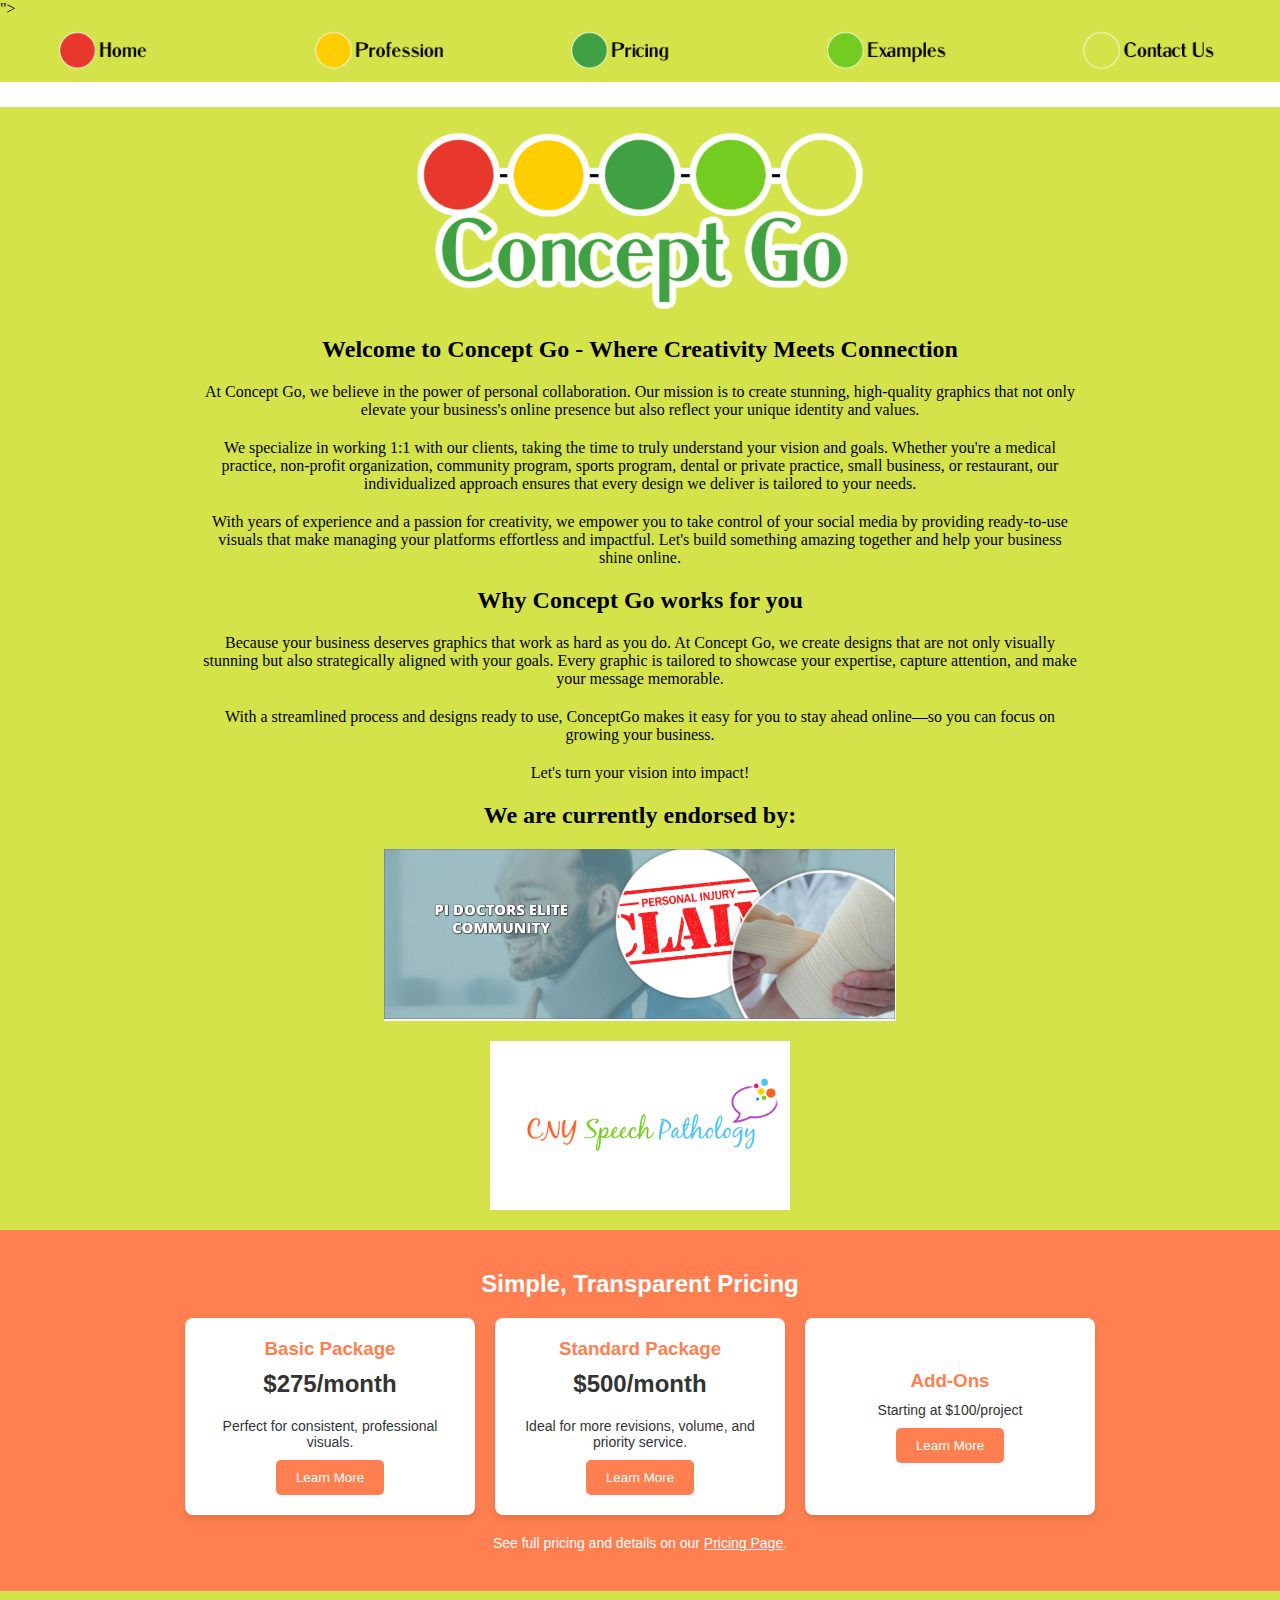
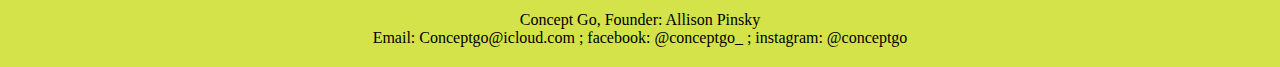
==== commit 301cbd9f: "Add files via upload" ====
--- a/index.html
+++ b/index.html
@@ -2,8 +2,8 @@
 <html lang="en">
 <head>
     <meta charset="UTF-8">
-    <meta name="viewport" content="width=device-width, initial-scale=1.0", viewport-fit=cover>
-    <meta http-equiv="X-UA-Compatible" content="ie=edge">
+    <meta name="viewport" content="width=device-width, initial-scale=1.0">
+">
     <title>Concept Go</title>
     <style>
         body {
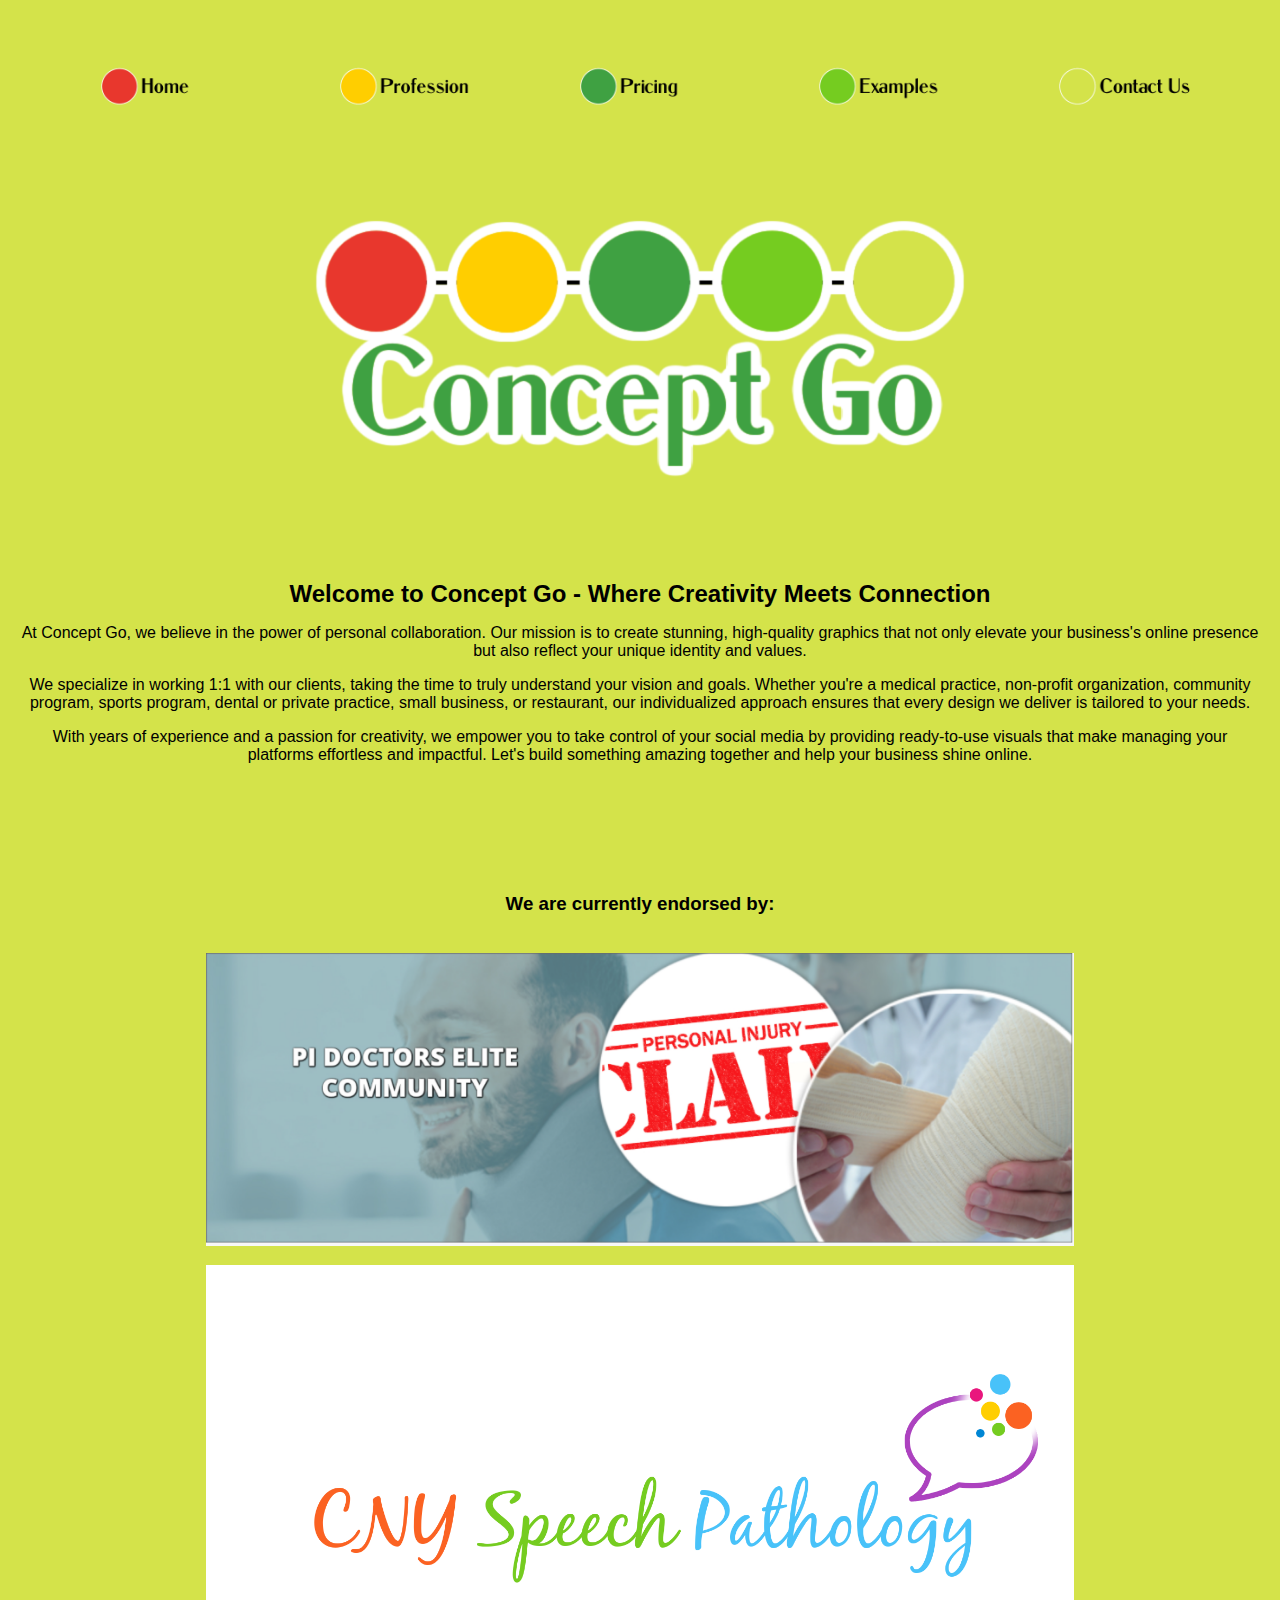
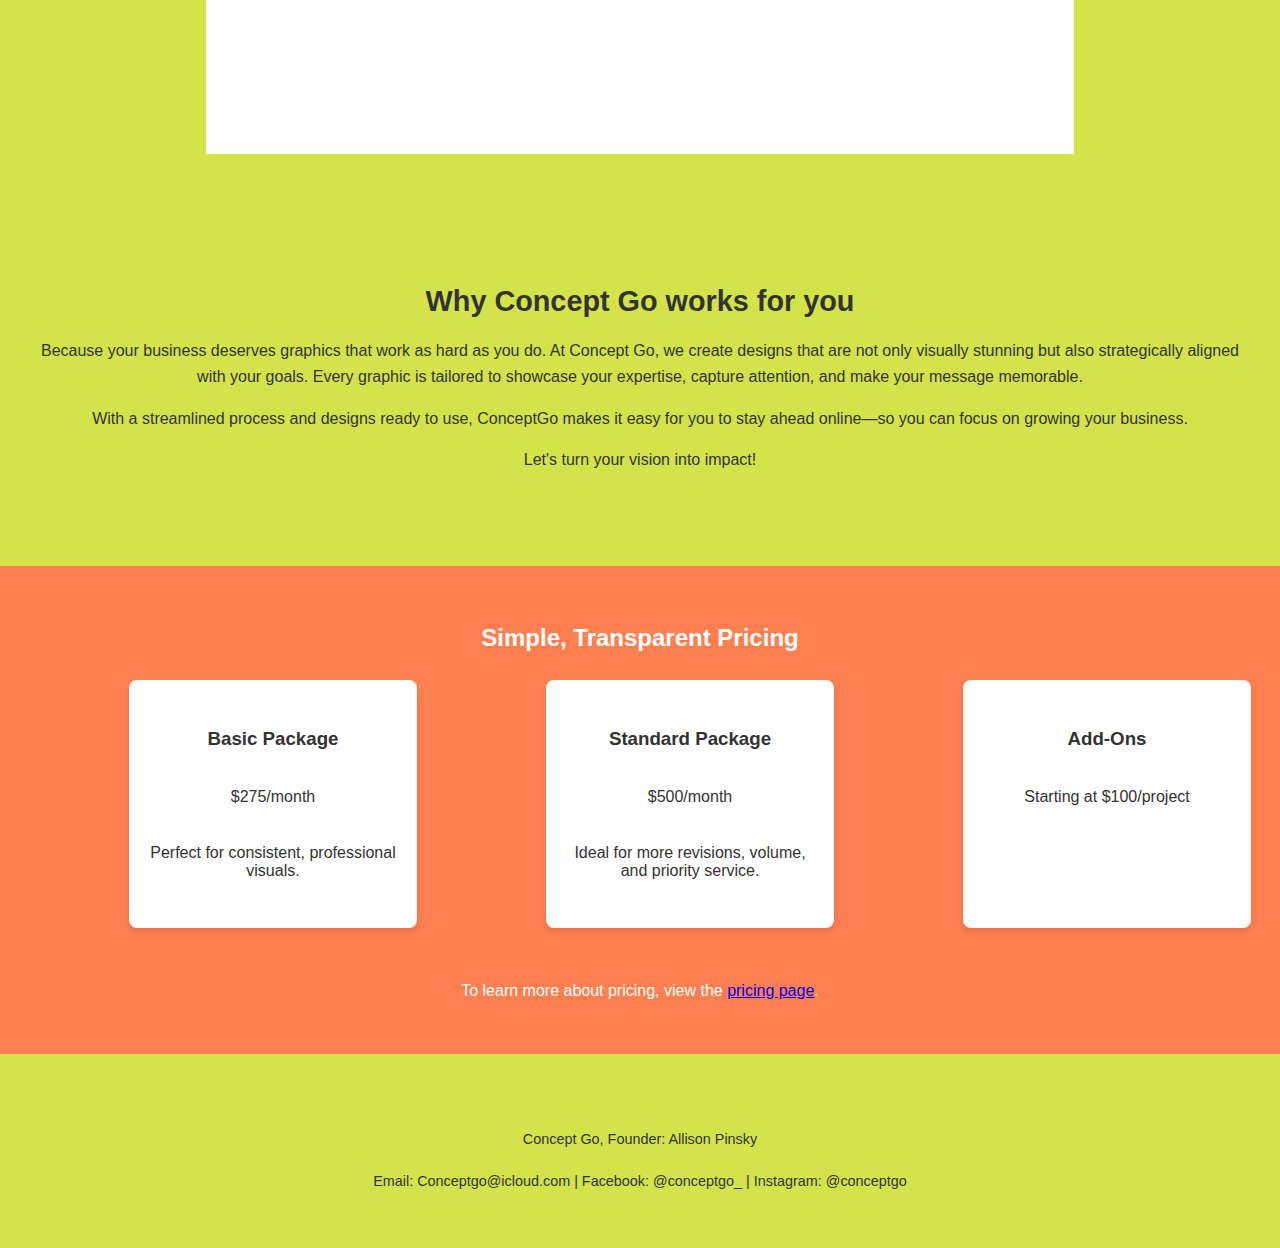
==== commit 59252b7b: "Add files via upload" ====
--- a/index.html
+++ b/index.html
@@ -1,145 +1,87 @@
 <!DOCTYPE html>
 <html lang="en">
 <head>
-    <meta charset="UTF-8">
-    <meta name="viewport" content="width=device-width, initial-scale=1.0">
-">
-    <title>Concept Go</title>
-    <style>
-        body {
-            background-color: #D4E34A;
-            margin: 0;
-            padding: 0;
-            box-sizing: border-box;
-            overflow-x: hidden; /* Prevent horizontal scrolling */
-        }
-        #content {
-            width: 100%;
-            margin: 0 auto;
-        }
-        h2, h3, p {
-            margin: 20px auto;
-            max-width: 1200px;
-            text-align: center;
-            margin-left: 200px;
-            margin-right: 200px;
-        }
-        #top_bar {
-            background-color: rgb(255, 255, 255);
-            height: 25px; /* Halved height */
-        }
-        table {
-            width: 100%;
-            border-collapse: collapse;
-        }
-        table th {
-            text-align: center;
-            padding: 10px;
-        }
-        img {
-            max-width: 100%;
-            height: auto;
-            display: block;
-            margin: auto;
-        }
-    </style>
+    <meta charset="UTF-8">
+    <meta name="viewport" content="width=device-width, initial-scale=1.0">
+    <title>Concept Go</title>
+    <link rel="stylesheet" href="stylesheet.css">
 </head>
 <body>
-    
-    <table>
-        <thead>
-            <tr>
-                <th><a href="index.html"><img src="Logo Home CG.png" alt = "HOME" width = 150px></th>
-                <th><a href="ProfessionCG.html"><img src="Cody- Profession (1).png" alt = "profession" width = 150px></th>
-                <th><a href="Pricing Page.html"><img src="Logo pricing cg.png" alt = "profession" width = 150px></th>
-                <th><a href="Example Page.html"><img src="logo examples CG.png" alt = "profession" width = 150px></th>
-                <th><a href="Contact Us Page.html"><img src="logo contact us CG.png" alt = "profession" width = 150px></th>
-            </tr>
-        </thead>
-    </table>
+    <header>
+        <nav>
+            <div class="large-screen-nav">
+                <a href="index.html"><img src="Logo Home CG.png" alt="Home" width="150"></a>
+                <a href="ProfessionCG.html"><img src="Cody- Profession (1).png" alt="Profession" width="150"></a>
+                <a href="Pricing Page.html"><img src="Logo pricing cg.png" alt="Pricing" width="150"></a>
+                <a href="Example Page.html"><img src="logo examples CG.png" alt="Examples" width="150"></a>
+                <a href="Contact Us Page.html"><img src="logo contact us CG.png" alt="Contact Us" width="150"></a>
+            </div>
+            <button id="menu-toggle">Menu</button>
+            <ul id="nav-menu">
+                <li><a href="index.html">Home</a></li>
+                <li><a href="ProfessionCG.html">Profession</a></li>
+                <li><a href="Pricing Page.html">Pricing</a></li>
+                <li><a href="Example Page.html">Examples</a></li>
+                <li><a href="Contact Us Page.html">Contact Us</a></li>
+            </ul>
+        </nav>
+    </header>
 
-    <div id="top_bar"></div> <!-- White bar with no text -->
+    <main>
+        <section class="banner">
+            <img src="Cody version - website.png" alt="Banner Image">
+        </section>
 
-    <h2><img src="Cody version - website.png" alt="Banner Image"></h2>
+       
 
-    <h2>Welcome to Concept Go - Where Creativity Meets Connection</h2>
-    <p>At Concept Go, we believe in the power of personal collaboration. Our mission is to create stunning, high-quality graphics that not only elevate your business's online presence but also reflect your unique identity and values.</p>
-     <p>We specialize in working 1:1 with our clients, taking the time to truly understand your vision and goals. Whether you're a medical practice, non-profit organization, community program, sports program, dental or private practice, small business, or restaurant, our individualized approach ensures that every design we deliver is tailored to your needs.</p>
-     <p> With years of experience and a passion for creativity, we empower you to take control of your social media by providing ready-to-use visuals that make managing your platforms effortless and impactful. Let's build something amazing together and help your business shine online.</p>
+        <section class="welcome">
+              <h2>Welcome to Concept Go - Where Creativity Meets Connection</h2>
+               <p>At Concept Go, we believe in the power of personal collaboration. Our mission is to create stunning, high-quality graphics that not only elevate your business's online presence but also reflect your unique identity and values.</p>
+               <p>We specialize in working 1:1 with our clients, taking the time to truly understand your vision and goals. Whether you're a medical practice, non-profit organization, community program, sports program, dental or private practice, small business, or restaurant, our individualized approach ensures that every design we deliver is tailored to your needs.</p>
+               <p> With years of experience and a passion for creativity, we empower you to take control of your social media by providing ready-to-use visuals that make managing your platforms effortless and impactful. Let's build something amazing together and help your business shine online.</p>
+        </section>
 
+        <section class="endorsement">
+            <h3>We are currently endorsed by:</h3>
+            <img src="PI doctors.png" alt="PI Doctors">
+            <h3></h3>
+            <img src="Emilia Logo transparent copy 2.png" alt="emilia image">  
+        </section>
 
+        <section class="why-concept-go">
+          <h2>Why Concept Go works for you</h2>
+          <p>Because your business deserves graphics that work as hard as you do. At Concept Go, we create designs that are not only visually stunning but also strategically aligned with your goals. Every graphic is tailored to showcase your expertise, capture attention, and make your message memorable.</p>
+          <p>With a streamlined process and designs ready to use, ConceptGo makes it easy for you to stay ahead online—so you can focus on growing your business.</p>
+          <p>Let's turn your vision into impact!</p>
+        </section>
 
+        <section class="pricing">
+            <h2>Simple, Transparent Pricing</h2>
+            <div class="pricing-packages">
+                <div class="package">
+                    <h3>Basic Package</h3>
+                    <p>$275/month</p>
+                    <p>Perfect for consistent, professional visuals.</p>
+                </div>
+                <div class="package">
+                    <h3>Standard Package</h3>
+                    <p>$500/month</p>
+                    <p>Ideal for more revisions, volume, and priority service.</p>
+                </div>
+                <div class="package">
+                    <h3>Add-Ons</h3>
+                    <p>Starting at $100/project</p>
+                </div>
+            </div>
+<p class = "learn-more-pricing">To learn more about pricing, view the <a href="Pricing Page.html">  pricing page</a>.</p>
+        </section>
+    </main>
 
-     
-    
-    <h2>Why Concept Go works for you</h2>
-    <p>Because your business deserves graphics that work as hard as you do. At Concept Go, we create designs that are not only visually stunning but also strategically aligned with your goals. Every graphic is tailored to showcase your expertise, capture attention, and make your message memorable.</p>
-    <p>With a streamlined process and designs ready to use, ConceptGo makes it easy for you to stay ahead online—so you can focus on growing your business.</p>
-    <p>Let's turn your vision into impact!</p>
+    <footer>
+        <p>Concept Go, Founder: Allison Pinsky</p>
+        <p>Email: Conceptgo@icloud.com | Facebook: @conceptgo_ | Instagram: @conceptgo</p>
+    </footer>
 
-
-
-
-    <h2>We are currently endorsed by:</h2>
-    <div style="position: relative; text-align: center; width: 40%; margin: auto;">
-        <img src="PI doctors.png" alt="PI Doctors">
-    </div>
-<p></p>
-
-    <img src="Emilia Logo transparent copy 2.png" width = 300px>
-
-
-
-    <p></p>
- 
-
-
-
-
-    <div style="text-align: center; background-color: #FF7F50; padding: 20px; color: #fff; font-family: Arial, sans-serif;">
-        <h2>Simple, Transparent Pricing</h2>
-<div style="display: flex; justify-content: center; gap: 20px; margin-top: 20px;">
-  <!-- Basic Package -->
-  <div style="background-color: #fff; color: #333; padding: 20px; border-radius: 8px; box-shadow: 0 4px 6px rgba(0,0,0,0.1); width: 250px; text-align: center; display: flex; flex-direction: column; align-items: center; justify-content: center;">
-    <h3 style="color: #FF7F50; margin: 0;">Basic Package</h3>
-    <p style="font-size: 24px; font-weight: bold; margin: 10px 0;">$275/month</p>
-    <p style="font-size: 14px; margin: 10px 0;">Perfect for consistent, professional visuals.</p>
-    <a href="Pricing Page.html" style="text-decoration: none;">
-      <button style="background-color: #FF7F50; color: #fff; border: none; padding: 10px 20px; border-radius: 5px; cursor: pointer;">
-        Learn More
-      </button>
-    </a>
-  </div>
-  <!-- Standard Package -->
-  <div style="background-color: #fff; color: #333; padding: 20px; border-radius: 8px; box-shadow: 0 4px 6px rgba(0,0,0,0.1); width: 250px; text-align: center; display: flex; flex-direction: column; align-items: center; justify-content: center;">
-    <h3 style="color: #FF7F50; margin: 0;">Standard Package</h3>
-    <p style="font-size: 24px; font-weight: bold; margin: 10px 0;">$500/month</p>
-    <p style="font-size: 14px; margin: 10px 0;">Ideal for more revisions, volume, and priority service.</p>
-    <a href="Pricing Page.html" style="text-decoration: none;">
-      <button style="background-color: #FF7F50; color: #fff; border: none; padding: 10px 20px; border-radius: 5px; cursor: pointer;">
-        Learn More
-      </button>
-    </a>
-  </div>
-  <!-- Add-Ons -->
-  <div style="background-color: #fff; color: #333; padding: 20px; border-radius: 8px; box-shadow: 0 4px 6px rgba(0,0,0,0.1); width: 250px; text-align: center; display: flex; flex-direction: column; align-items: center; justify-content: center;">
-    <h3 style="color: #FF7F50; margin: 0;">Add-Ons</h3>
-    <p style="font-size: 14px; margin: 10px 0;">Starting at $100/project</p>
-    <a href="Pricing Page.html" style="text-decoration: none;">
-      <button style="background-color: #FF7F50; color: #fff; border: none; padding: 10px 20px; border-radius: 5px; cursor: pointer;">
-        Learn More
-      </button>
-    </a>
-  </div>
-</div>
-<p style="margin-top: 20px; font-size: 14px;">
-  See full pricing and details on our <a href="Pricing Page.html" style="color: #fff; text-decoration: underline;">Pricing Page</a>.
-</p>
-</div>
-    
-    
-
-    <p> Concept Go,    Founder: Allison Pinsky  <br>  
-        Email: Conceptgo@icloud.com ;  facebook: @conceptgo_ ;   instagram: @conceptgo</p>
+    <script src="script.js"></script>
 </body>
 </html>--- a/stylesheet.css
+++ b/stylesheet.css
@@ -0,0 +1,245 @@
+/* General styles */
+body {
+    margin: 0;
+    font-family: Arial, sans-serif;
+    background-color: #D4E34A;
+    overflow-x: hidden;
+}
+
+header {
+    background-color: #D4E34A;
+    padding: 10px;
+}
+
+.large-screen-nav {
+    display: flex;
+    justify-content: space-around;
+    align-items: center;
+}
+
+#menu-toggle {
+    display: none;
+    background: #FF7F50;
+    color: #fff;
+    border: none;
+    padding: 10px;
+    cursor: pointer;
+}
+
+#nav-menu {
+    list-style: none;
+    display: none;
+    flex-direction: column;
+    background-color: #fff;
+    position: absolute;
+    top: 50px;
+    left: 0;
+    right: 0;
+}
+
+#nav-menu li {
+    margin: 0;
+}
+
+#nav-menu li a {
+    text-decoration: none;
+    color: #333;
+    padding: 10px;
+    display: block;
+}
+
+.banner img {
+    width: 100%;
+    max-width: 100%;
+    height: auto;
+    display: block;
+}
+
+.emilia img {
+    width: 10%;
+    max-width: 10px;
+    height: auto;
+    display: block;
+    margin: auto;
+    align-items: center;
+}
+
+.welcome, .endorsement, .pricing, .why-concept-go {
+    padding: 20px;
+    text-align: center;
+}
+
+.welcome h2, .endorsement h3, .pricing h2 {
+    margin-bottom: 10px;
+}
+
+
+.learn-more-pricing p {
+    font-size: .9rem
+}
+
+.why-concept-go {
+background-color: #D4E34A;
+color: #333;
+padding: 40px 20px;
+margin: 20px auto;
+border-radius: 8px;
+box-shadow: 0, 4px 6px rgba(0, 0, 0, 0.1);
+max-width: 1200px;
+}
+
+.why-concept-go h2 {
+    margin-bottom: 20px;
+    font-size: 1.8em;
+}
+
+.why-concept-go p {
+    font-size: 1rem;
+    line-height: 1.6;
+    margin-bottom: 15px
+}
+
+.pricing {
+    background-color: #FF7F50;
+    color: white;
+    padding: 20px;
+    text-align: center;
+}
+
+.pricing-packages {
+    display: flex;
+    justify-content: center;
+    gap: 10px;
+    flex-wrap: wrap;
+}
+
+.package {
+    background-color: #fff;
+    color: #333;
+    border-radius: 8px;
+    padding: 20px;
+    width: 20%;
+    box-shadow: 0 4px 6px rgba(0, 0, 0, 0.1);
+    text-align: center;
+}
+
+.package h3, .package p {
+    margin: 10px 0;
+}
+
+footer {
+    background-color: #D4E34A;
+    text-align: center;
+    padding: 20px 10px;
+    font-size: .9rem;
+    color: #333;
+    position: relative;
+    width: 100%;
+    box-sizing: border-box;
+}
+
+footer p {
+margin: 5px 0;
+}
+
+footer a {
+    color:#D4E34A;
+    text-decoration: none;
+}
+
+.pricing-packages{
+    display: flex;
+    justify-content: center;
+    gap: 20px;
+    flex-wrap:20px;
+}
+
+.endorsement img {
+    max-width: 3000px;
+    width: 70%;
+    height: auto;
+    display: block;
+    margin: 10px auto;
+}
+
+.pricing-packages {
+    display: flex;
+    justify-content: space-evenly;
+    gap: 20px;
+    flex-wrap: none;
+}
+
+/* Responsive styles */
+@media (max-width: 768px) {
+    .large-screen-nav {
+        display: none;
+    }
+
+    #menu-toggle {
+        display: block;
+    }
+
+    #nav-menu.active {
+        display: flex;
+    }
+
+    .welcome, .endorsement, .pricing, .why-concept-go, .learn-more-pricing {
+        padding: 10px;
+    }
+
+    .why-concept-go h2 {
+        font-size: 1.5em;
+    }
+
+    .why-concept-go p {
+        font-size: .9rem;
+    }
+
+    .learn-more-pricing p {
+        font-size: .9rem
+    }
+
+    .welcome h2, .endorsement h3, .pricing h2, .pricing p {
+        font-size: 1rem;
+    }
+
+    .pricing-packages {
+        flex-direction: column;
+    }
+
+    .package {
+        width: 80%;
+        margin: auto;
+        margin-bottom: 20px;
+    } 
+
+    .banner img {
+        width: 100%;
+        max-width: 100%;
+        height: auto;
+    }
+
+    .emilia img {
+        width: 60%;
+        max-width: 100%;
+    }
+
+    .endorsement {
+        text-align: center;
+        padding: 20px;
+    }
+
+    .endorsement img {
+        width: 100%;
+        max-width: 300px;
+        height: auto;
+        display: block;
+        margin: auto;
+    }
+
+    footer {
+        padding: 15px 5px;
+        font-size: .8rem;
+    }
+
+}